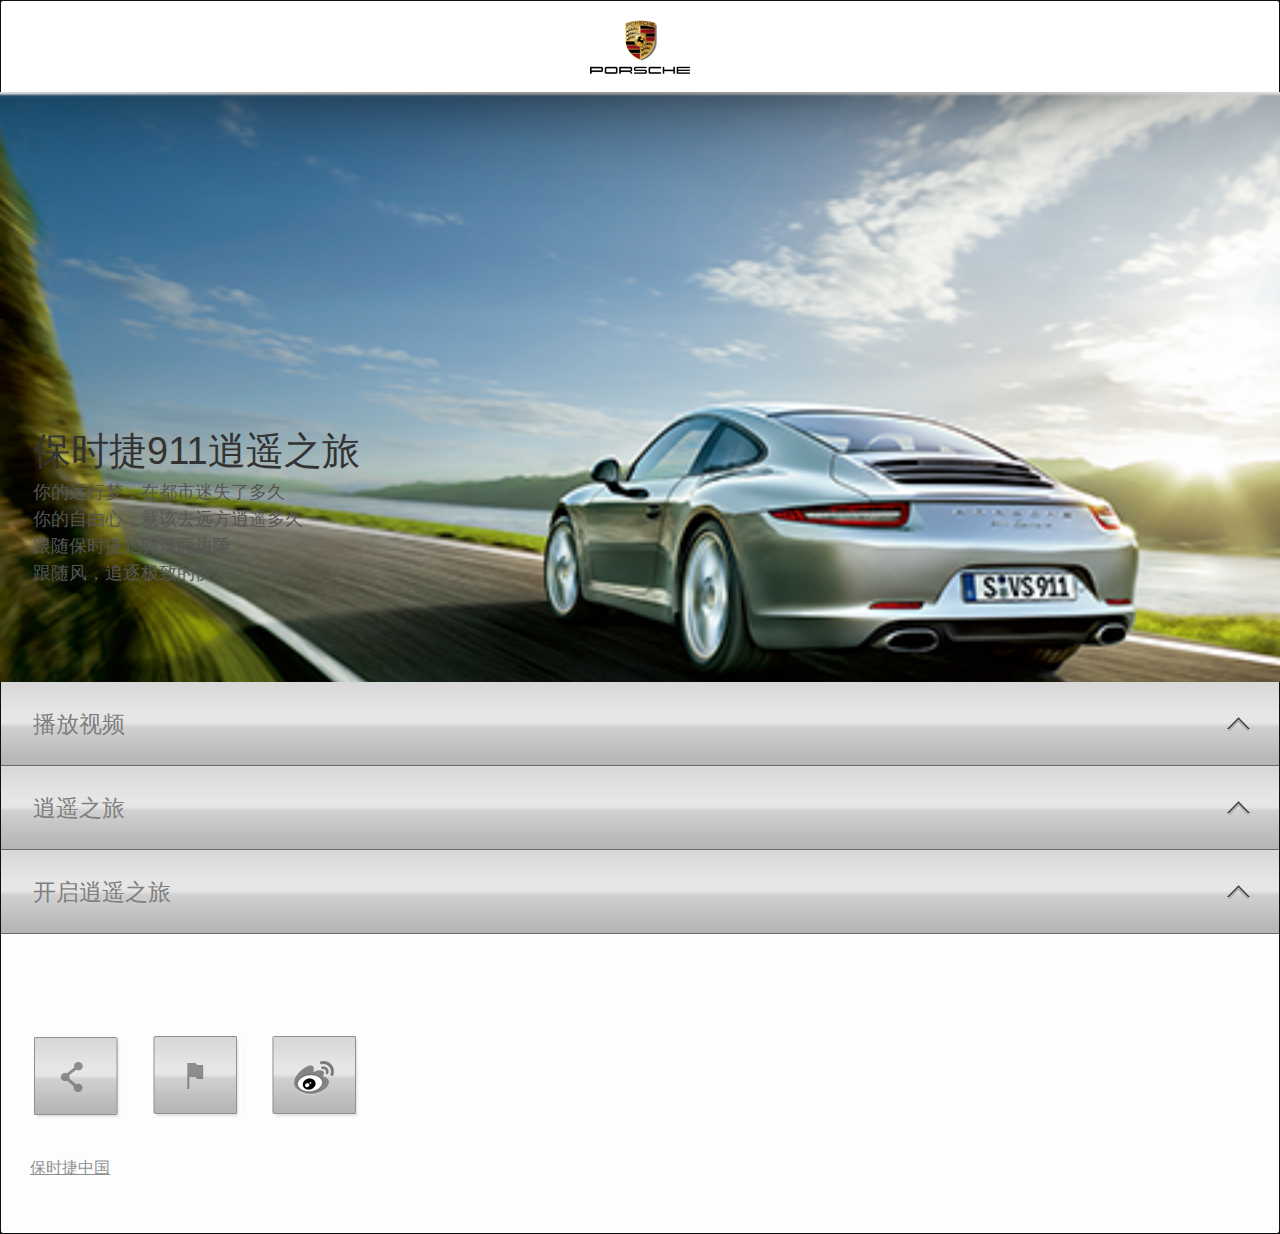
==== m/index.html @ 46906547 "add list files" ====
<!DOCTYPE html PUBLIC "-//W3C//DTD XHTML 1.0 Transitional//EN" "http://www.w3.org/TR/xhtml1/DTD/xhtml1-transitional.dtd">
<html xmlns="http://www.w3.org/1999/xhtml">
<head>
<meta http-equiv="Content-Type" content="text/html; charset=utf-8" />
<title>保时捷911逍遥之旅</title>
<meta name="viewport" content="width=500,minimum-scale=0.5,maximum-scale=2.0"/>
<script src="./js/jquery-1.8.3.min.js" type="text/javascript"></script>
<script src="./js/jquery.mobile-1.3.0.js" type="text/javascript"></script>
<script src="./js/jquery.form.js" type="text/javascript"></script>
<script src="./js/jquery.validate.js" type="text/javascript"></script>
<script src="./js/jquery-ui-1.10.2.custom.min.js" type="text/javascript"></script>
<script src="./js/hoverIntent.js" type="text/javascript"></script>
<script src="./js/jquery.fancybox.pack.js" type="text/javascript"></script>
<script src="./js/jquery.fancybox-thumbs.js" type="text/javascript"></script>
<script src="./js/js.js" type="text/javascript"></script>
<link href="./css/jquery.fancybox-thumbs.css" type="text/css" rel="stylesheet" charset="utf-8" />
<link href="./css/jquery.fancybox.css" type="text/css" rel="stylesheet" charset="utf-8" />
<link href="./css/style.css" type="text/css" rel="stylesheet" charset="utf-8" />

</head>
<body>
<div class="page-wrapper">
  <div class="top"></div>
  <div class="session1">
    <h1>保时捷911逍遥之旅</h1>
    <p style="font-size:18px">你的远行梦，在都市迷失了多久<br />你的自由心，就该去远方逍遥多久<br />跟随保时捷驰骋瑰丽边陲<br />跟随风，追逐极致的快乐</p>
  </div>
 <div id="accordion">
	<h3><span class="tab">播放视频</span></h3>
	<div class="session2">
        <div class="video1">
            <img src="images/video.jpg" width="100%" />
            <video id="video_1" controls preload="none" width="100%" height="100%"
              poster="images/video.jpg"
                data-setup="{}">
              <source src="http://video-js.zencoder.com/oceans-clip.mp4" type='video/mp4' />
              <source src="http://video-js.zencoder.com/oceans-clip.webm" type='video/webm' />
              <source src="http://video-js.zencoder.com/oceans-clip.ogv" type='video/ogg' />
            </video>
        </div>
      </div>
	<h3><span class="tab">逍遥之旅</span></h3>
	<div class="session3">
      <div id="accordion_slider">
        <div class="slider_left" style="display:none;"></div>
        <div class="slider_right"></div>
        <div class="slider_items">
          <div class="slider_item">
            <img src="./images/slider1.jpg"/>
            <div class="slider_desc">
              <h4>第五天 ( 10月15日)--香格里拉</h4>
              <p>早餐后,您将驾驶保时捷前往纳帕海自然保护区,感受人与自然和谐共生的静谧氛围。下午,驱车前往普达措国家公园,欣赏保存完好的原始地质地貌、湖泊湿地、森林草甸、 河谷溪流、珍稀动植物等。在这里,您既可以观看色彩斑斓的层层密林,又可欣赏清澈宁静的碧蓝湖泊。返回途中,您将与充满当地特色的藏式民居不期而遇。</p>
            </div>
          </div>
          <div class="slider_item">
            <img src="./images/slider2.jpg"/>
            <div class="slider_desc">
              <h4>第基本面日)--香格里拉</h4>
              <p>早餐后,您将驾驶保时捷前往纳帕海自然保护区,感受人与自然和谐共生的静谧氛围。下午,驱车前往普达措国家公园,欣赏保存完好的原始地质地貌、湖泊湿地、森林草甸、 河谷溪流、珍稀动植物等。在这里,您既可以观看色彩斑斓的层层密林,又可欣赏清澈宁静的碧蓝湖泊。返回途中,您将与充满当地特色的藏式民居不期而遇。</p>
            </div>
          </div>
          <div class="slider_item">
            <img src="./images/slider3.jpg"/>
            <div class="slider_desc">
              <h4>第五在在在格里拉</h4>
              <p>早餐后,您将驾驶保时捷前往纳帕海自然保护区,感受人与自然和谐共生的静谧氛围。下午,驱车前往普达措国家公园,欣赏保存完好的原始地质地貌、湖泊湿地、森林草甸、 河谷溪流、珍稀动植物等。在这里,您既可以观看色彩斑斓的层层密林,又可欣赏清澈宁静的碧蓝湖泊。返回途中,您将与充满当地特色的藏式民居不期而遇。</p>
            </div>
          </div>
        </div>
     </div>
    </div>
	<h3><span class="tab">开启逍遥之旅</span></h3>
	<div class="session4">
        <div id="session4_1">
            <h1>怎样开启逍遥之旅？</h1>
            <p>4 月 10 日至 5 月 31 日，参加本次活动，您即可参与保时捷旅行俱乐部。驾驶保时捷尽情享受自由驰骋的驾驶乐趣，直面大自然的极限挑战。旅途中，您不仅可以欣赏到奇峻的美景，更可以充分领略保时捷的卓越性能和传奇魅力。</p>
            <div class="baoming"><a href="###">报名参加</a></div>
    	</div>
      	<div id="session4_2" class="form2">
            <h2>填写报名资料</h2>
            <form class="" id="signupForm" method="post" action="../data/index.php/backup_form_submit">
                  <p class="form_field1 form_field">
                    <label for="user_name">姓名 </label>
                    <input id="name" name="user_name" type="text">
                  </p>
                  <p class="form_field2 form_field">
                    <label for="phone">电话</label>
                    <input id="phone" name="phone" type="text">
                  </p>
                  <p class="form_field3 form_field">
                    <label for="email">电子邮件</label>
                    <input id="email" name="email" type="email">
                  </p>
                  <p class="form_field4 form_field">
                    <label>感兴趣的车型 </label>
                    <select name="chexing" id="chexing">
                      <option value="">请选择</option>
                      <option value="911 gt3">911 gt3</option>
                      <option value="911 gt3">911 gt3</option>
                      <option value="911 gt3">911 gt3</option>
                      <option value="911 gt3">911 gt3</option>
                      <option value="911 gt3">911 gt3</option>
                      <option value="911 gt3">911 gt3</option>
                    </select>
                  </p>
                  <p class="form_field5 form_field">
                    <label>感兴趣的保时捷中心 </label>
                    <select name="baoshijiezhongxin" id="baoshijiezhongxin">
                      <option value="">请选择</option>
                      <option value="上海浦东保时捷中心">上海浦东保时捷中心</option>
                      <option value="上海浦东保时捷中心">上海浦东保时捷中心</option>
                      <option value="上海浦东保时捷中心">上海浦东保时捷中心</option>
                      <option value="上海浦东保时捷中心">上海浦东保时捷中心</option>
                      <option value="上海浦东保时捷中心">上海浦东保时捷中心</option>
                      <option value="上海浦东保时捷中心">上海浦东保时捷中心</option>
                    </select>
                  </p>
                  <div class="form_field6 form_field clearfix">
                    <div class="agree">
                      <a id="agree_doc" class="agree_doc" href="intro.html"></a>
                    </div>
                    <div class="forrm_submit form_field">
                      <input class="submit" type="submit" value="Submit">
                    </div>
                  </div>
                </form>
          </div>
    	<div id="session4_3">
            <h1>报名成功！</h1>
    	</div>
  </div>
</div>
  <div class="session5">
  <div class="share1">
  </div>
  <div class="share2">
  </div>
  <a class="share3"  target="_blank" href="http://e.weibo.com/porschechina"></a>
  <div class="copy_link">
    <a target="_blank" href="http://www.porsche.com/china/">保时捷中国</a>
  </div>
  </div>
</div>
<div class="share_li2">
    <div class="share_wrap">
      <div class="share_li">
        <a target="_blank" href="https://plus.google.com/+Porsche/posts">
          <div class="icon a10"></div>
          <span>google+</span>
        </a>
      </div>
      <div class="share_li">
        <a target="_blank" href="http://pinterest.com/porsche/">
          <div class="icon a11"></div>
          <span>pinterest</span>
        </a>
      </div>
    </div>
    <div class="share_cancel"><div class="btn"></div></div>
  </div>
  <div class="share_li1">
    <div class="share_wrap">
      <div class="share_li">
        <a target="_blank" href="javascript:sharethis('http://v.t.sina.com.cn/share/share.php?title=%2523#TITLE#%2523&amp;amp;url=#URL#','sina',1);">
          <div class="icon a1"></div>
        </a>
      </div>
      <div class="share_li">
        <a target="_blank" href="javascript:sharethis('http://v.t.qq.com/share/share.php?title=#TITLE#&amp;amp;url=#URL#','tecent',1);">
          <div class="icon a2"></div>
          <span>腾讯微博</span>
        </a>
      </div>
      <div class="share_li">
        <a target="_blank" href="javascript:sharethis('http://sns.qzone.qq.com/cgi-bin/qzshare/cgi_qzshare_onekey?url=#URL#&amp;amp;title=#TITLE#','qqspace',1);">
          <div class="icon a3"></div>
          <span>QQ空间</span>
        </a>
      </div>
      <div class="share_li">
        <a target="_blank" href="javascript:sharethis('http://www.kaixin001.com/repaste/share.php?rtitle=#TITLE#&amp;amp;rurl=#URL#&amp;amp;rcontent=#TITLE#','kaixin',1);">
          <div class="icon a4"></div>
          <span>开心网</span>
        </a>
      </div>
      <div class="share_li">
        <a target="_blank" href="javascript:sharethis('http://share.renren.com/share/buttonshare.do?link=#URL#&amp;amp;title=#TITLE#','renren',1);">
          <div class="icon a5"></div>
          <span>人人</span>
        </a>
      </div>
      </div>
      <div class="share_cancel"><div class="btn"></div></div>
  </div>
</body>
</html>
---- m/css/style.css ----
/* ---------- Overall Specifications ---------- */
html, body{height: 100%;background:#f9f9f9; font-size:13px; font-family:Arial, Helvetica, sans-serif;}
body {margin: 0; padding: 0; border: 0; outline: 0; color: #000;}
a:link,a:visited {text-decoration: none;}
a {color: #000;}
a:hover,a:focus {color: #000;}
a:active {color: #000;}
h1,h2,h3,h4,h5,h6 {margin:0; padding:0; font-weight: inherit;}
h1 {font-size: 1.357em;color: #000;}
h2 {font-size: 1.143em;}
p, dl, dt, dd, ul, li, div, h1, h2, h3, h4, h5, h6 {margin: 0; padding:0; list-style:none;}
del {text-decoration: line-through;}
tr.odd {background-color: #dddddd;}
.clearfix{overflow:hidden;_zoom:1;}
.clear{float:none; clear:both;font-size:0px;line-height:0px;height:0px; min-height:0px; padding:0px; margin:0px; overflow:hidden;}
.line{float:none; clear:both;font-size:0px;line-height:1px;height:1px; min-height:0px; padding:0px; margin:24px 0 0 0; overflow:hidden; background:#000;}

.page-wrapper{width:100%; margin:0 auto;background:#fdfdfd;font-family:arial, 'simhei',"黑体";}
.top{ width:100%; height:92px; background:url(../images/logo.png) #FFF center center no-repeat;}


.slider{ width:100%; height:83px; }
.slider h2{ line-height:83px; color:#7f7f7f; padding-left:0; font-size:26px;margin:0;padding:0;}

.slider_left,.slider_right {z-index:100;right:0;position: absolute;background: url(../images/slider-btn.png) no-repeat 14px 14px; width: 50px; height : 100px; }
.slider_left{background-position: -38px 14px;left:0;}

.slider_items{position: relative;margin-top:68px;}
.slider_item {float:left;}
.slider_item img{width:100% ; box-shadow:0 0px 6px 4px #636363;}
.slider_item .slider_desc{padding:35px 20px;font-size: 14px;color: white; font-family: microsoft yahei;}
.slider_desc h4{font-size:18px;}

.session1{ width:100%; height:590px; background:url(../images/car1.png) no-repeat; background-size:100%;position:relative;}
.session1 h1{ position:absolute; top:334px; left:33px; font-size:38px; color:#333;}
.session1 p{ font-size:16px; color:#555; position:absolute; top:387px; left:33px; line-height:150%;z-index:999;}

.session2{ }
.session2 .video{ width:420px; margin:63px auto 0 auto; border:13px solid #313131;}

.session3{ width:100%; position:relative;}

.session4{ width:100%; position:relative;}
#session4_1 h1{ height:60px;font-size:40px; overflow:hidden;text-align: center;
margin-top: 100px;}
#session4_1 p{ font-size:16px; color:#323232; width:auto;margin: 10px 10% 30px; line-height:150%;}
.baoming {background:url(../images/baoming.png) no-repeat; width:190px; height:67px;margin:0 auto;}
.baoming a{ width:183px; height:67px; display:block; text-indent:-1111px; overflow:hidden;}
#session4_2 {display:none;margin:20px auto 0 auto;}
#session4_3 {display:none;}
#session4_3 h1 { width:186px; height:59px; background:url(../images/text2_3.png) no-repeat; text-indent:-10000px; overflow:hidden; margin:60px auto;}

.session5{ width:100%; height:300px; position:relative;}
.share1 , .share2 , .share3{ background:url(../images/share_button.png) 0 -117px;; width:94px; height:88px; position:absolute; top:100px; left:31px; z-index:111;}
.share1_active{ background:url(../images/share_button.png) 0 -117px;;}
/*
.share_li1{ width:142px; height:365px; position:absolute; top:-365px; padding:0; display:none; }
.share_li1 h3{ height:40px; width:132px; line-height:40px; background:url(../images/share_bg.png); color:#333333; padding:0 0 0 10px; float:left; }
.share_li1 .share_li1_bottom{background:url(../images/share_bg.png); height:10px; line-height:10px; width:142px; float:left;}
.share_li1 a{ width:142px; height:35px; display:block; float:left; margin:0 0 0 0; text-indent:-1111px; overflow:hidden;}
.share_li1 a:hover{ }
.share_li1 a.a1{ background:url(../images/a1.png);}
.share_li1 a.a1:hover{ background:url(../images/a1.png) #fff;}
.share_li1 a.a2{ background:url(../images/a2.png);}
.share_li1 a.a2:hover{ background:url(../images/a2.png) #fff;}
.share_li1 a.a3{ background:url(../images/a3.png);}
.share_li1 a.a3:hover{ background:url(../images/a3.png) #fff;}
.share_li1 a.a4{ background:url(../images/a4.png);}
.share_li1 a.a4:hover{ background:url(../images/a4.png) #fff;}
.share_li1 a.a5{ background:url(../images/a5.png);}
.share_li1 a.a5:hover{ background:url(../images/a5.png) #fff;}
.share_li1 a.a6{ background:url(../images/a6.png);}
.share_li1 a.a6:hover{ background:url(../images/a6.png) #fff;}
.share_li1 a.a7{ background:url(../images/a7.png);}
.share_li1 a.a7:hover{ background:url(../images/a7.png) #fff;}
.share_li1 a.a8{ background:url(../images/a8.png);}
.share_li1 a.a8:hover{ background:url(../images/a8.png) #fff;}
.share_li1 a.a9{ background:url(../images/a9.png);}
.share_li1 a.a9:hover{ background:url(../images/a9.png) #fff;}
*/

.share_li1 , .share_li2 {box-shadow: 0 -2px 4px #999; display:none;border-top:1px solid #626262;z-index:10000;padding-bottom:110px;position:absolute; bottom : 0; width:100%; background: rgba(0 , 0 , 0 , 0.4);}
.share_wrap{overflow:hidden;padding:50px 15px 0 15px; background: rgba(0 , 0 , 0 , 0.6);}
.share_wrap span{color:white;font-size:18px;line-height: 28px;}
.share_li {float:left; margin: 30px;text-align: center;color:white; margin}
.share_li .icon{background: url(../images/share.png) no-repeat; width: 88px; height:88px;}
.share_li .a1{background-position: 0 0 ;}
.share_li .a2{background-position: -150px 0 ;}
.share_li .a3{background-position: -300px 0 ;}
.share_li .a4{background-position: 0 -180px ;}
.share_li .a5{background-position: -150px -180px ;}
.share_li .a10{background-position: -300px -180px ;}
.share_li .a11{background-position: -450px -180px ;}

.share_cancel{background: black; padding: 15px 0 30px;}
.share_cancel .btn{width: 275px; height: 48px;margin: 0 auto; background: url(../images/share_cancel.png) no-repeat;}

.share2{ background-position:-143px -117px; left:150px;}
.share3{ background-position:-286px -117px; left:270px;}
.share2_active{ background:url(../images/share_button.png) -143px -117px;}
/*
.share_li2{ width:142px; height:126px; position:absolute; top:-126px; padding:0; display:none;}
.share_li2 h3{ height:40px; width:132px; line-height:40px; background:url(../images/share_bg.png); color:#333333; padding:0 0 0 10px; float:left; }
.share_li2 .share_li2_bottom{background:url(../images/share_bg.png); height:10px; line-height:10px; width:142px; float:left;}
.share_li2 a{ width:142px; height:38px; display:block; float:left; margin:0 0 0 0; text-indent:-1111px; overflow:hidden;}
.share_li2 a.a10{ background:url(../images/a10.png);}
.share_li2 a.a10:hover{ background:url(../images/a10.png) #fff;}
.share_li2 a.a11{ background:url(../images/a11.png);}
.share_li2 a.a11:hover{ background:url(../images/a11.png) #fff;}
*/
.copy_link{ position:absolute; top:224px; left:30px;}
.copy_link a{ font-size:16px; color:#8f8f8f; text-decoration:underline; font-weight:normal;margin:0 10px 0 0;}

.form2{ width:80%; font-family:Arial,'simhei'; z-index:11;}
.form2 label.error{ display:none;color:#666;font-size:16px;}
.form2 h2{ font-size:40px; color:#6d6d6d;  line-height:30px; text-align:center; padding:10px 0 28px 0;}
.form2 label{ padding-left:5px;font-size:20px; color:#a5a5a5; display:block;margin:0 0 4px 0;padding-top:10px;}
.form2 input{ border:none;font-size:18px; padding:10px 0px; margin:0; background:white; border:1px solid #c8c8c8; width:100%;}
.form2 select{ border:none;font-size:18px; padding:4px; margin:0; background:#d3d3d3; width:300px;}
.form_field6{width:435px;margin:65px auto 0;}
.agree{ margin-right:2%;background:url(../images/doc.png) no-repeat;float:left; height:18px;width: 190px;height:67px; line-height:67px;font-size:18px;}
.agree input{ float:left; width:15px; height:15px;margin:0 4px 0 0;}
.agree a{ color:#818181; text-decoration:underline;}
.forrm_submit{ float:left; width:190px; height:67px; background:url(../images/baoming_botton3.png);}
.forrm_submit input{border:none;width:185px; height:61px;text-indent:-10000px; overflow:hidden; background:none;}
.agree_doc{text-indent: -10000px;display: block;width:100%;height:100%;}

#accordion h3{ padding:none;background:url(../images/slider.png) repeat-x;height:84px;overflow:hidden;line-height:84px;color:#7f7f7f;padding:0 0 0 33px;font-size:23px;}
#accordion h3:hover{color:#333;}
#accordion h3 .tab {display:block;background:url(../images/down_dot2.png) no-repeat right;}
.ui-accordion-header-active .tab {background:url(../images/down_dot.png) no-repeat right;}
.ui-loader {display:none;}

#video_1 {display:none;}

#accordion_slider { position:relative;width:100%;background:#a4a4a4;overflow:hidden;}
#slider1 { position:absolute;left:0;top:0;z-index:3;width:33%;overflow:hidden;}
#slider2 { position:absolute;left:0;top:0;z-index:1;left:33%;width:33%;overflow:hidden;}
#slider3 { position:absolute;top:0;z-index:3;right:0;width:33%;overflow:hidden;}
.slider_wrap {-moz-box-shadow: 0 0 5px #000;
-webkit-box-shadow: 0 0 5px #000;
box-shadow: 0 0 5px #000;background:#000;}
.slider_wrap img { position:absolute;}
.open_slider {display:block;}
#slider1_t {background:url(../images/slider_t1.png) no-repeat;width:50px;height:131px; position:absolute;left:50%;top:50%;margin-left:-15px;margin-top:-40px;z-index:10;}
#slider2_t {background:url(../images/slider_t2.png) no-repeat;width:50px;height:131px; position:absolute;left:50%;top:50%;margin-left:-15px;margin-top:-40px;z-index:10;}
#slider3_t {background:url(../images/slider_t3.png) no-repeat;width:50px;height:131px; position:absolute;left:50%;top:50%;margin-left:-15px;margin-top:-40px;z-index:10;}

.fancybox-close {width:47px;height:47px;background:url(../images/close.png) no-repeat;top:-47px;right:0;}
.fancybox-prev {background:url(../images/nav_left.png) no-repeat left center;opacity:0.5;}
.fancybox-prev:hover {opacity:1;}
.fancybox-next {background:url(../images/nav_right.png) no-repeat right center;opacity:0.5;}
.fancybox-next:hover {opacity:1;}

#intro {padding:25px;color:#ccc;line-height:150%;font-size:12px;}
#intro h3 {font-size:14px;}
#intro_title {font-size:20px;border-bottom:1px solid #444;padding:0 0 10px 0;margin:0 0 10px 0;}

.ui-page{position: relative;}
.ui-select{background: url(../images/selectbg.png) 0 0 no-repeat;height:58px;}
.ui-select .ui-btn{margin-left:1px;height:100%;background: url(../images/selectbg.png) right 0 no-repeat;position:relative;}
.ui-select .ui-btn .ui-btn-text{font-size: 24px;line-height: 58px;margin-left: 10px;color:#5b5b5b;}
.ui-select select{opacity:0;width: 100%;height: 100%;position:absolute;top:0;left:0;}
.ui-state-active{box-shadow: 0 4px 10px 2px #555;
position: relative;
z-index: 1;}

.forrm_submit .ui-btn-text{display: none;}

.video1{margin:60px 15px;position: relative;}
.video_wrap{position:absolute;top:16px;left:19px;right:20px;bottom:29px;background: black;}
.video1 .video{position:absolute;}
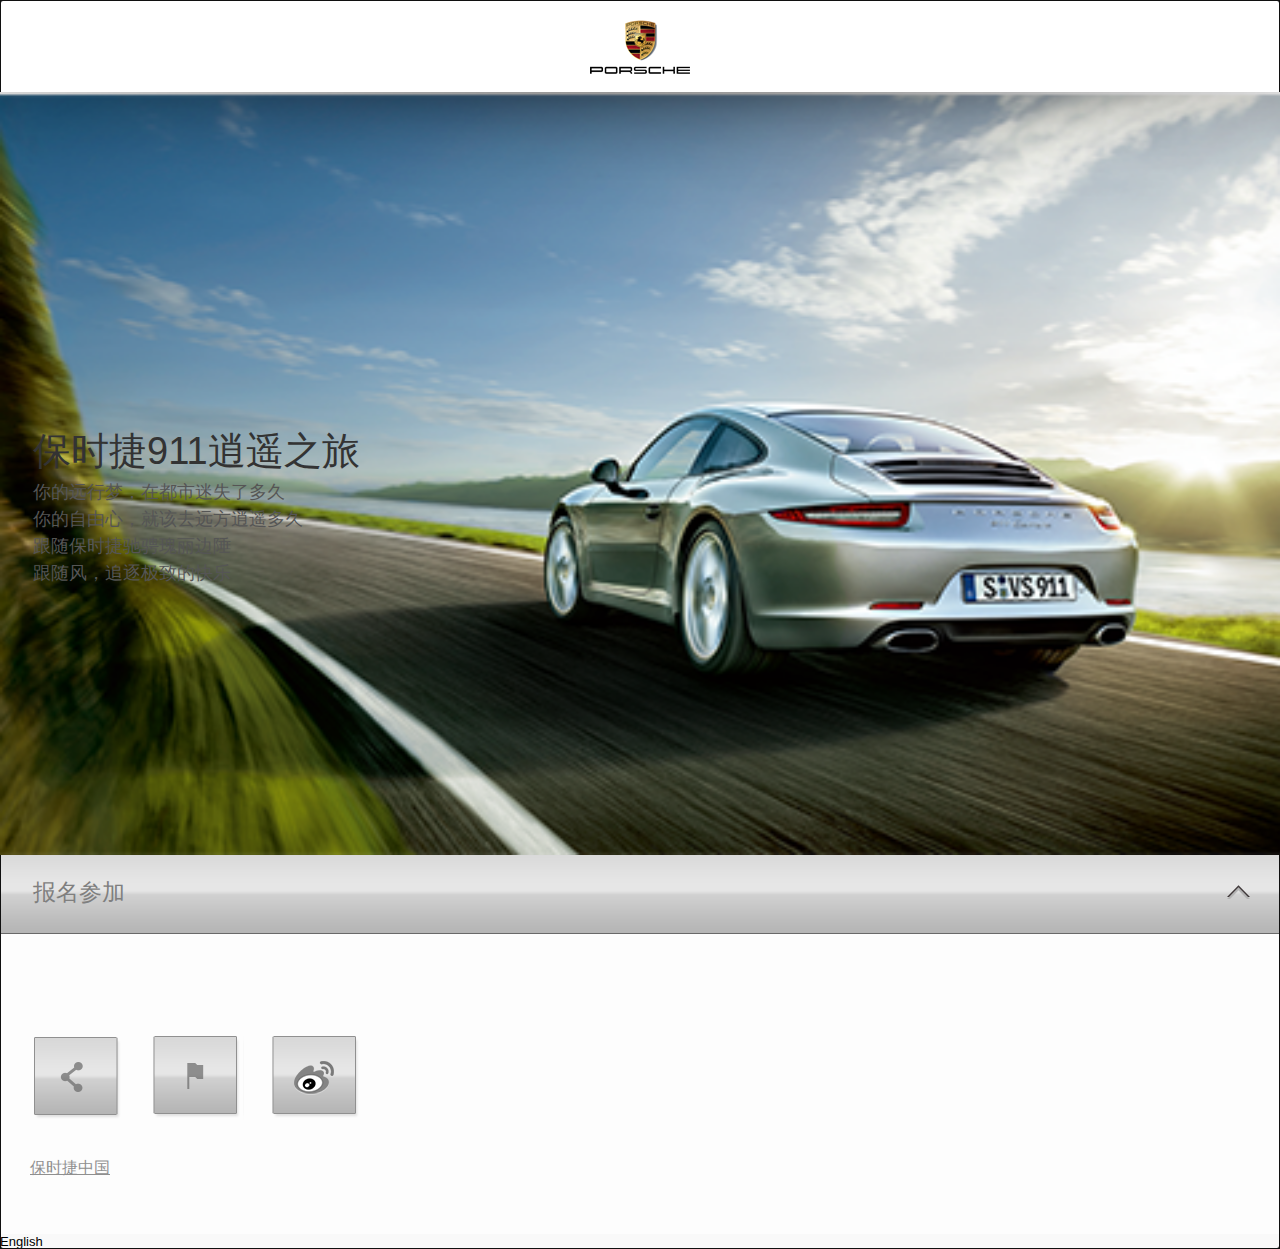
==== commit 51bbe89a: "add ipad support" ====
--- a/m/index.html
+++ b/m/index.html
@@ -16,181 +16,321 @@
 <link href="./css/jquery.fancybox-thumbs.css" type="text/css" rel="stylesheet" charset="utf-8" />
 <link href="./css/jquery.fancybox.css" type="text/css" rel="stylesheet" charset="utf-8" />
 <link href="./css/style.css" type="text/css" rel="stylesheet" charset="utf-8" />
+<script type="text/javascript">
 
+  var _gaq = _gaq || [];
+  _gaq.push(['_setAccount', 'UA-40136895-1']);
+  _gaq.push(['_setDomainName', 'porsche-event.cn']);
+  _gaq.push(['_trackPageview']);
+
+  (function() {
+    var ga = document.createElement('script'); ga.type = 'text/javascript'; ga.async = true;
+    ga.src = ('https:' == document.location.protocol ? 'https://ssl' : 'http://www') + '.google-analytics.com/ga.js';
+    var s = document.getElementsByTagName('script')[0]; s.parentNode.insertBefore(ga, s);
+  })();
+
+</script>
 </head>
 <body>
 <div class="page-wrapper">
   <div class="top"></div>
-  <div class="session1">
-    <h1>保时捷911逍遥之旅</h1>
-    <p style="font-size:18px">你的远行梦，在都市迷失了多久<br />你的自由心，就该去远方逍遥多久<br />跟随保时捷驰骋瑰丽边陲<br />跟随风，追逐极致的快乐</p>
-  </div>
- <div id="accordion">
-	<h3><span class="tab">播放视频</span></h3>
-	<div class="session2">
-        <div class="video1">
-            <img src="images/video.jpg" width="100%" />
-            <video id="video_1" controls preload="none" width="100%" height="100%"
+  <div class="session1"> <img src="./images/car1.png" width="100%" />
+    <div class="session1_text ellipsis">
+      <h1>保时捷911逍遥之旅</h1>
+      <p style="font-size:18px">你的远行梦，在都市迷失了多久<br />
+        你的自由心，就该去远方逍遥多久<br />
+        跟随保时捷驰骋瑰丽边陲<br />
+        跟随风，追逐极致的快乐</p>
+    </div>
+  </div>
+  <div id="accordion">
+    <h3><span class="tab">播放视频</span></h3>
+    <div class="session2">
+      <div class="video1">
+        <img src="images/video.jpg" width="100%" />
+        <video id="video_1" controls preload="none" width="100%" height="100%"
               poster="images/video.jpg"
                 data-setup="{}">
-              <source src="http://video-js.zencoder.com/oceans-clip.mp4" type='video/mp4' />
-              <source src="http://video-js.zencoder.com/oceans-clip.webm" type='video/webm' />
-              <source src="http://video-js.zencoder.com/oceans-clip.ogv" type='video/ogg' />
-            </video>
-        </div>
-      </div>
-	<h3><span class="tab">逍遥之旅</span></h3>
-	<div class="session3">
+          <source src="http://video-js.zencoder.com/oceans-clip.mp4" type='video/mp4' />
+          <source src="http://video-js.zencoder.com/oceans-clip.webm" type='video/webm' />
+          <source src="http://video-js.zencoder.com/oceans-clip.ogv" type='video/ogg' />
+        </video>
+      </div>
+    </div>
+    <h3><span class="tab">逍遥之旅</span></h3>
+    <div class="session3">
       <div id="accordion_slider">
         <div class="slider_left" style="display:none;"></div>
         <div class="slider_right"></div>
         <div class="slider_items">
-          <div class="slider_item">
-            <img src="./images/slider1.jpg"/>
-            <div class="slider_desc">
-              <h4>第五天 ( 10月15日)--香格里拉</h4>
-              <p>早餐后,您将驾驶保时捷前往纳帕海自然保护区,感受人与自然和谐共生的静谧氛围。下午,驱车前往普达措国家公园,欣赏保存完好的原始地质地貌、湖泊湿地、森林草甸、 河谷溪流、珍稀动植物等。在这里,您既可以观看色彩斑斓的层层密林,又可欣赏清澈宁静的碧蓝湖泊。返回途中,您将与充满当地特色的藏式民居不期而遇。</p>
-            </div>
-          </div>
-          <div class="slider_item">
-            <img src="./images/slider2.jpg"/>
-            <div class="slider_desc">
-              <h4>第基本面日)--香格里拉</h4>
-              <p>早餐后,您将驾驶保时捷前往纳帕海自然保护区,感受人与自然和谐共生的静谧氛围。下午,驱车前往普达措国家公园,欣赏保存完好的原始地质地貌、湖泊湿地、森林草甸、 河谷溪流、珍稀动植物等。在这里,您既可以观看色彩斑斓的层层密林,又可欣赏清澈宁静的碧蓝湖泊。返回途中,您将与充满当地特色的藏式民居不期而遇。</p>
-            </div>
-          </div>
-          <div class="slider_item">
-            <img src="./images/slider3.jpg"/>
-            <div class="slider_desc">
-              <h4>第五在在在格里拉</h4>
-              <p>早餐后,您将驾驶保时捷前往纳帕海自然保护区,感受人与自然和谐共生的静谧氛围。下午,驱车前往普达措国家公园,欣赏保存完好的原始地质地貌、湖泊湿地、森林草甸、 河谷溪流、珍稀动植物等。在这里,您既可以观看色彩斑斓的层层密林,又可欣赏清澈宁静的碧蓝湖泊。返回途中,您将与充满当地特色的藏式民居不期而遇。</p>
+          <div class="slider_item"><img src="./photo/innermongolia/Day1.jpg"/>
+            <div class="slider_desc">
+              <h4>第一天 ( 9 月 1 日 )</h4>
+              <p>抵达满洲里</p>
+              <p>您可从各地出发，前往满洲里市，我们的工作人员将在机场恭迎您。抵达豪华五星级酒店后，余下的时间由您自己安排。</p>
+            </div>
+          </div>
+          <div class="slider_item"><img src="./photo/innermongolia/Day2.jpg"/>
+            <div class="slider_desc">
+              <h4>第二天 ( 9 月 2 日 )</h4>
+              <p>满洲里-额尔古纳</p>
+              <p>驾驶保时捷从满洲里出发，前往额尔古纳市，并下榻当地最好的酒店。午餐过后，参观亚洲最大湿地公园，感受多彩的树木层次，置身于美丽的自然画卷中。傍晚，我们将驱车返回酒店，享用充满异域风情的正宗俄式晚宴。</p>
+            </div>
+          </div>
+          <div class="slider_item"><img src="./photo/innermongolia/Day3.jpg"/>
+            <div class="slider_desc">
+              <h4>第三天 ( 9 月 3 日 )</h4>
+              <p>额尔古纳-室韦-莫尔道嘎</p>
+              <p>驾车领略此行中的一大亮点：莫尔道嘎国家森林公园的白桦林，畅享山路驾驶乐趣。我们首先莅临位于中俄边境的中国十大最美小镇之一室韦镇。享用过内蒙古特色午餐后，我们将前往坐落于莫尔道嘎国家森林公园的酒店。办理入住后您可自行选择在酒店休息，也可参与漂流或电瓶车环岛游活动。</p>
+            </div>
+          </div>
+          <div class="slider_item"><img src="./photo/innermongolia/Day4.jpg"/>
+            <div class="slider_desc">
+              <h4>第四天 ( 9 月 4 日 )</h4>
+              <p>莫尔道嘎-海拉尔</p>
+              <p>您将驱车前往美丽的草原城市——海拉尔。享受山路疾驰的快感，沿途欣赏根河市的秀丽风景。下午抵达呼伦贝尔市海拉尔区后，您将领略到草原之都的自然风光与历史文化。您将下榻于海拉尔的豪华酒店，稍事休息后便可享用我们为您精心安排的晚餐。</p>
+            </div>
+          </div>
+          <div class="slider_item"><img src="./photo/innermongolia/Day5.jpg"/>
+            <div class="slider_desc">
+              <h4>第五天 ( 9 月 5 日 )</h4>
+              <p>海拉尔-满洲里-返程</p>
+              <p>早餐后驾车前往满洲里酒店，在海满一级高速公路上惬意畅行。途中经过草原腹地，体验蒙古族特色活动。在酒店享用欢送午宴后，您可在房中小憩，享受 悠闲的午后时光。傍晚，您将踏上归途，我们将送您至机场，为您的美好旅程画上完美句号。</p>
+            </div>
+          </div>
+          <div class="slider_item"><img src="./photo/shangrila/Day1.jpg"/>
+            <div class="slider_desc">
+              <h4>第一天 ( 10 月 11 日 )</h4>
+              <p>抵达腾冲</p>
+              <p>您可从各地出发，经昆明转机抵达云南省西部的腾冲。我们将在机场迎恭候您的到来，并伴您前往酒店。</p>
+            </div>
+          </div>
+          <div class="slider_item"><img src="./photo/shangrila/Day2.jpg"/>
+            <div class="slider_desc">
+              <h4>第二天 ( 10 月 12 日 )</h4>
+              <p>腾冲-大理</p>
+              <p>从腾冲出发，驾驶保时捷穿越集无数雄、奇、险、秀景观的高黎贡山。您将沿着连绵秀丽的山路，前往五朵金花的故乡——“文献名邦”大理。抵达后您将下榻于古城大理，或听风、或观雪、或闻花赏月，尽享世外桃源之静美。</p>
+            </div>
+          </div>
+          <div class="slider_item"><img src="./photo/shangrila/Day3.jpg"/>
+            <div class="slider_desc">
+              <h4>第三天 ( 10 月 13 日 )</h4>
+              <p>大理-丽江</p>
+              <p>早餐后，驾车向丽江进发，一路纵赏云南美景，并于中午时分抵达豪华五星级酒店，享用精美午餐。我们会将您的入住手续办理妥帖。下午，驾车前往国家AAAA 级风景名胜区——玉龙雪山。傍晚时分您可选择前往束河古镇，感受夜丽江，或在酒店小憩。</p>
+            </div>
+          </div>
+          <div class="slider_item"><img src="./photo/shangrila/Day4.jpg"/>
+            <div class="slider_desc">
+              <h4>第四天 ( 10 月 14 日 )</h4>
+              <p>丽江-香格里拉</p>
+              <p>今天，您将与保时捷一起从丽江出发，穿越以“险”而闻名天下的虎跳峡，前往“世外桃源”香格里拉。抵达后您将下榻酒店，并体验别具一格的藏式晚餐。</p>
+            </div>
+          </div>
+          <div class="slider_item"><img src="./photo/shangrila/Day5.jpg"/>
+            <div class="slider_desc">
+              <h4>第五天 ( 10 月 15 日 )</h4>
+              <p>香格里拉</p>
+              <p>早餐后，您将驾驶保时捷前往纳帕海自然保护区，感受人与自然和谐共生的静谧氛围。下午，驱车前往普达措国家公园，欣赏保存完好的原始地质地貌、湖泊湿地、森林草甸、河谷溪流、珍稀动植物等。在这里，您既可以观看色彩斑斓的层层密林，又可欣赏清澈宁静的碧蓝湖泊。返回途中，您将与充满当地特色的藏式民居不期而遇。</p>
+            </div>
+          </div>
+          <div class="slider_item"><img src="./photo/shangrila/Day6.jpg"/>
+            <div class="slider_desc">
+              <h4>第六天 ( 10 月 16 日 )</h4>
+              <p>香格里拉-返程</p>
+              <p>早餐后，我们将踏上归途。根据您的航班时间，我们将安排送机服务。</p>
+            </div>
+          </div>
+          <div class="slider_item"><img src="./photo/xinjiang/Day1.jpg"/>
+            <div class="slider_desc">
+              <h4>第一天 ( 6 月 5 日 )</h4>
+              <p>抵达乌鲁木齐</p>
+              <p>您可从各地出发到达乌鲁木齐，我们的工作人员将在机场恭迎您并将您送往酒店入住。欢迎晚宴后，您可自行安排余下的时间。</p>
+            </div>
+          </div>
+          <div class="slider_item"><img src="./photo/xinjiang/Day2.jpg"/>
+            <div class="slider_desc">
+              <h4>第二天 ( 6 月 6 日 )</h4>
+              <p>乌鲁木齐-吐鲁番-乌鲁木齐</p>
+              <p>由乌鲁木齐驾驶保时捷前往吐鲁番。沿途远眺天山风光、百里风区及我国最大的风能基地-新疆达坂城风力发电厂。中午，您将在“瓜果之乡”吐鲁番市内享用午餐。稍事休息后，我们将返回乌鲁木齐并在晚餐后欣赏当地特色歌舞表演。</p>
+            </div>
+          </div>
+          <div class="slider_item"><img src="./photo/xinjiang/Day3.jpg"/>
+            <div class="slider_desc">
+              <h4>第三天 ( 6 月 7 日 )</h4>
+              <p>乌鲁木齐-天山天池-克拉玛依</p>
+              <p>游览天山天池，领略天山的雄伟壮阔。天山天池位于天山东段最高峰博格达峰山腰，平面海拔1928米，湖畔森林茂密，绿草如茵。下午，我们将驾驶保时捷前往克拉玛依。抵达入住酒店后享用丰盛晚餐。</p>
+            </div>
+          </div>
+          <div class="slider_item"><img src="./photo/xinjiang/Day4.jpg"/>
+            <div class="slider_desc">
+              <h4>第四天 ( 6 月 8 日 )</h4>
+              <p>克拉玛依-魔鬼城-喀纳斯</p>
+              <p>长距离的驾驶体验。我们将由克拉玛依出发，开往“人间净土”喀纳斯。途中短暂停留，欣赏以鬼斧神工的自然地理构造而享誉世界的魔鬼城。离开魔鬼城后，中午到达布尔津享用午餐。充分休息后，继续驾驶前往喀纳斯。晚餐前抵达喀纳斯并在酒店用餐。</p>
+            </div>
+          </div>
+          <div class="slider_item"><img src="./photo/xinjiang/Day5.jpg"/>
+            <div class="slider_desc">
+              <h4>第五天（ 6 月 9 日）</h4>
+              <p>喀纳斯-布尔津-阿勒泰</p>
+              <p>清晨，驱车前往喀纳斯湖国家地质公园参观游览。喀纳斯湖坐落于阿尔泰深山的密林之中，湖水随季节和天气的变化而变幻多彩，被誉为“变色湖”。中午时分返回喀纳斯用餐。下午，完成活动中的最后一段驾驶体验：由喀纳斯经布尔津前往阿勒泰。抵达后办理入住并在酒店享用欢送晚宴。</p>
+            </div>
+          </div>
+          <div class="slider_item"><img src="./photo/xinjiang/Day6.jpg"/>
+            <div class="slider_desc">
+              <h4>第六天（ 6 月 10 日）</h4>
+              <p>阿勒泰-返程</p>
+              <p>早餐后，我们将暂别美丽的新疆，踏上归途。根据您的航班时间，我们将安排送机服务。</p>
             </div>
           </div>
         </div>
-     </div>
+      </div>
     </div>
-	<h3><span class="tab">开启逍遥之旅</span></h3>
-	<div class="session4">
-        <div id="session4_1">
-            <h1>怎样开启逍遥之旅？</h1>
-            <p>4 月 10 日至 5 月 31 日，参加本次活动，您即可参与保时捷旅行俱乐部。驾驶保时捷尽情享受自由驰骋的驾驶乐趣，直面大自然的极限挑战。旅途中，您不仅可以欣赏到奇峻的美景，更可以充分领略保时捷的卓越性能和传奇魅力。</p>
-            <div class="baoming"><a href="###">报名参加</a></div>
-    	</div>
-      	<div id="session4_2" class="form2">
-            <h2>填写报名资料</h2>
-            <form class="" id="signupForm" method="post" action="../data/index.php/backup_form_submit">
-                  <p class="form_field1 form_field">
-                    <label for="user_name">姓名 </label>
-                    <input id="name" name="user_name" type="text">
-                  </p>
-                  <p class="form_field2 form_field">
-                    <label for="phone">电话</label>
-                    <input id="phone" name="phone" type="text">
-                  </p>
-                  <p class="form_field3 form_field">
-                    <label for="email">电子邮件</label>
-                    <input id="email" name="email" type="email">
-                  </p>
-                  <p class="form_field4 form_field">
-                    <label>感兴趣的车型 </label>
-                    <select name="chexing" id="chexing">
-                      <option value="">请选择</option>
-                      <option value="911 gt3">911 gt3</option>
-                      <option value="911 gt3">911 gt3</option>
-                      <option value="911 gt3">911 gt3</option>
-                      <option value="911 gt3">911 gt3</option>
-                      <option value="911 gt3">911 gt3</option>
-                      <option value="911 gt3">911 gt3</option>
-                    </select>
-                  </p>
-                  <p class="form_field5 form_field">
-                    <label>感兴趣的保时捷中心 </label>
-                    <select name="baoshijiezhongxin" id="baoshijiezhongxin">
-                      <option value="">请选择</option>
-                      <option value="上海浦东保时捷中心">上海浦东保时捷中心</option>
-                      <option value="上海浦东保时捷中心">上海浦东保时捷中心</option>
-                      <option value="上海浦东保时捷中心">上海浦东保时捷中心</option>
-                      <option value="上海浦东保时捷中心">上海浦东保时捷中心</option>
-                      <option value="上海浦东保时捷中心">上海浦东保时捷中心</option>
-                      <option value="上海浦东保时捷中心">上海浦东保时捷中心</option>
-                    </select>
-                  </p>
-                  <div class="form_field6 form_field clearfix">
-                    <div class="agree">
-                      <a id="agree_doc" class="agree_doc" href="intro.html"></a>
-                    </div>
-                    <div class="forrm_submit form_field">
-                      <input class="submit" type="submit" value="Submit">
-                    </div>
-                  </div>
-                </form>
-          </div>
-    	<div id="session4_3">
-            <h1>报名成功！</h1>
-    	</div>
-  </div>
-</div>
+    <h3><span class="tab">报名参加</span></h3>
+    <div class="session4">
+      <div id="session4_1">
+        <h1>怎样开启逍遥之旅？</h1>
+        <p>即日起至5月31日，参加本次活动，您即可参与保时捷旅行俱乐部。驾驶保时捷尽情享受自由驰骋的驾驶乐趣，直面大自然的极限挑战。旅途中，您不仅可以欣赏到奇峻的美景，更可以充分领略保时捷的卓越性能和传奇魅力。</p>
+        <div class="baoming bigbtn"><a href="###">报名参加</a></div>
+      </div>
+      <div id="session4_2" class="form2">
+        <h2>填写报名资料</h2>
+        <form class="" id="signupForm" method="post" action="../data/index.php/backup_form_submit">
+          <p class="form_field1 form_field">
+            <label for="user_name">姓名 </label>
+            <input id="name" name="user_name" type="text">
+          </p>
+          <p class="form_field2 form_field">
+            <label for="phone">电话</label>
+            <input id="phone" name="phone" type="text">
+          </p>
+          <p class="form_field3 form_field">
+            <label for="email">电子邮件</label>
+            <input id="email" name="email" type="email">
+          </p>
+          <p class="form_field4 form_field">
+            <label>感兴趣的车型 </label>
+            <select name="chexing" id="chexing">
+              <option value="">请选择</option>
+              <option value="Boxster">Boxster</option>
+              <option value="Cayman">Cayman</option>
+              <option value="Cayenne">Cayenne</option>
+              <option value="911">911</option>
+              <option value="Panamera">Panamera</option>
+            </select>
+          </p>
+          <p class="form_field5 form_field">
+            <label>感兴趣的保时捷中心 </label>
+            <select name="baoshijiezhongxin" id="baoshijiezhongxin">
+              <option value="">请选择</option>
+              <option value="澳门保时捷中心">澳门保时捷中心</option>
+              <option value="北京长安保时捷中心">北京长安保时捷中心</option>
+              <option value="北京海淀保时捷中心">北京海淀保时捷中心</option>
+              <option value="北京金港保时捷中心">北京金港保时捷中心</option>
+              <option value="北京亦庄保时捷中心">北京亦庄保时捷中心</option>
+              <option value="长沙保时捷中心">长沙保时捷中心</option>
+              <option value="长春保时捷中心">长春保时捷中心</option>
+              <option value="成都机场保时捷中心">成都机场保时捷中心</option>
+              <option value="成都金牛保时捷中心">成都金牛保时捷中心</option>
+              <option value="重庆人和保时捷中心">重庆人和保时捷中心</option>
+              <option value="大连保时捷中心">大连保时捷中心</option>
+              <option value="东莞保时捷中心">东莞保时捷中心</option>
+              <option value="鄂尔多斯保时捷中心">鄂尔多斯保时捷中心</option>
+              <option value="佛山南海保时捷中心">佛山南海保时捷中心</option>
+              <option value="福州保时捷中心">福州保时捷中心</option>
+              <option value="广州保时捷中心">广州保时捷中心</option>
+              <option value="哈尔滨保时捷中心">哈尔滨保时捷中心</option>
+              <option value="海口保时捷中心">海口保时捷中心</option>
+              <option value="杭州滨江保时捷中心">杭州滨江保时捷中心</option>
+              <option value="杭州西湖保时捷中心">杭州西湖保时捷中心</option>
+              <option value="合肥保时捷中心">合肥保时捷中心</option>
+              <option value="呼和浩特保时捷中心">呼和浩特保时捷中心</option>
+              <option value="济南保时捷中心">济南保时捷中心</option>
+              <option value="金华保时捷中心">金华保时捷中心</option>
+              <option value="昆明保时捷中心">昆明保时捷中心</option>
+              <option value="兰州保时捷中心">兰州保时捷中心</option>
+              <option value="南京河西保时捷中心">南京河西保时捷中心</option>
+              <option value="南京宁南保时捷中心">南京宁南保时捷中心</option>
+              <option value="南宁保时捷中心">南宁保时捷中心</option>
+              <option value="南通保时捷中心">南通保时捷中心</option>
+              <option value="宁波保时捷中心">宁波保时捷中心</option>
+              <option value="青岛保时捷中心">青岛保时捷中心</option>
+              <option value="泉州保时捷中心">泉州保时捷中心</option>
+              <option value="上海浦西保时捷中心">上海浦西保时捷中心</option>
+              <option value="上海浦东保时捷中心">上海浦东保时捷中心</option>
+              <option value="深圳保时捷中心">深圳保时捷中心</option>
+              <option value="沈阳保时捷中心">沈阳保时捷中心</option>
+              <option value="苏州保时捷中心">苏州保时捷中心</option>
+              <option value="太原保时捷中心">太原保时捷中心</option>
+              <option value="台州保时捷中心">台州保时捷中心</option>
+              <option value="唐山保时捷中心">唐山保时捷中心</option>
+              <option value="天津保时捷中心">天津保时捷中心</option>
+              <option value="温州鹿城保时捷中心">温州鹿城保时捷中心</option>
+              <option value="温州瓯海保时捷中心">温州瓯海保时捷中心</option>
+              <option value="无锡保时捷中心">无锡保时捷中心</option>
+              <option value="武汉盘龙保时捷中心">武汉盘龙保时捷中心</option>
+              <option value="武汉光谷保时捷中心">武汉光谷保时捷中心</option>
+              <option value="西安保时捷中心">西安保时捷中心</option>
+              <option value="厦门鹭江保时捷中心">厦门鹭江保时捷中心</option>
+              <option value="厦门翔安保时捷中心">厦门翔安保时捷中心</option>
+              <option value="香港保时捷中心">香港保时捷中心</option>
+              <option value="郑州保时捷中心">郑州保时捷中心</option>
+            </select>
+          </p>
+          <div class="form_field6 form_field clearfix">
+            <div class="agree bigbtn"> <a id="agree_doc" class="agree_doc" href="intro.html">查看保密政策</a> </div>
+            <div class="forrm_submit form_field bigbtn">
+              <input class="submit" type="submit" value="提交资料">
+            </div>
+          </div>
+        </form>
+      </div>
+      <div id="session4_3">
+        <h1>报名成功！</h1>
+      </div>
+    </div>
+  </div>
   <div class="session5">
-  <div class="share1">
-  </div>
-  <div class="share2">
-  </div>
-  <a class="share3"  target="_blank" href="http://e.weibo.com/porschechina"></a>
-  <div class="copy_link">
-    <a target="_blank" href="http://www.porsche.com/china/">保时捷中国</a>
-  </div>
+    <div class="share1"> </div>
+    <div class="share2"> </div>
+    <a class="share3"  target="_blank" href="http://e.weibo.com/porschechina"></a>
+    <div class="copy_link"> <a target="_blank" href="http://www.porsche.com/china/">保时捷中国</a> </div>
   </div>
 </div>
 <div class="share_li2">
-    <div class="share_wrap">
-      <div class="share_li">
-        <a target="_blank" href="https://plus.google.com/+Porsche/posts">
-          <div class="icon a10"></div>
-          <span>google+</span>
-        </a>
-      </div>
-      <div class="share_li">
-        <a target="_blank" href="http://pinterest.com/porsche/">
-          <div class="icon a11"></div>
-          <span>pinterest</span>
-        </a>
-      </div>
-    </div>
-    <div class="share_cancel"><div class="btn"></div></div>
-  </div>
-  <div class="share_li1">
-    <div class="share_wrap">
-      <div class="share_li">
-        <a target="_blank" href="javascript:sharethis('http://v.t.sina.com.cn/share/share.php?title=%2523#TITLE#%2523&amp;amp;url=#URL#','sina',1);">
-          <div class="icon a1"></div>
-        </a>
-      </div>
-      <div class="share_li">
-        <a target="_blank" href="javascript:sharethis('http://v.t.qq.com/share/share.php?title=#TITLE#&amp;amp;url=#URL#','tecent',1);">
-          <div class="icon a2"></div>
-          <span>腾讯微博</span>
-        </a>
-      </div>
-      <div class="share_li">
-        <a target="_blank" href="javascript:sharethis('http://sns.qzone.qq.com/cgi-bin/qzshare/cgi_qzshare_onekey?url=#URL#&amp;amp;title=#TITLE#','qqspace',1);">
-          <div class="icon a3"></div>
-          <span>QQ空间</span>
-        </a>
-      </div>
-      <div class="share_li">
-        <a target="_blank" href="javascript:sharethis('http://www.kaixin001.com/repaste/share.php?rtitle=#TITLE#&amp;amp;rurl=#URL#&amp;amp;rcontent=#TITLE#','kaixin',1);">
-          <div class="icon a4"></div>
-          <span>开心网</span>
-        </a>
-      </div>
-      <div class="share_li">
-        <a target="_blank" href="javascript:sharethis('http://share.renren.com/share/buttonshare.do?link=#URL#&amp;amp;title=#TITLE#','renren',1);">
-          <div class="icon a5"></div>
-          <span>人人</span>
-        </a>
-      </div>
-      </div>
-      <div class="share_cancel"><div class="btn"></div></div>
-  </div>
+  <div class="share_wrap">
+    <div class="share_li"> <a target="_blank" href="https://plus.google.com/+Porsche/posts">
+      <div class="icon a10"></div>
+      <span>google+</span> </a> </div>
+    <div class="share_li"> <a target="_blank" href="http://pinterest.com/porsche/">
+      <div class="icon a11"></div>
+      <span>pinterest</span> </a> </div>
+  </div>
+  <div class="share_cancel">
+    <div class="btn">取消</div>
+  </div>
+</div>
+<div class="share_li1">
+  <div class="share_wrap">
+    <div class="share_li"> <a target="_blank" href="javascript:sharethis('http://v.t.sina.com.cn/share/share.php?title=%2523#TITLE#%2523&amp;amp;url=#URL#','sina',1);">
+      <div class="icon a1"></div>
+      <span>新浪微博</span> </a> </div>
+    <div class="share_li"> <a target="_blank" href="javascript:sharethis('http://v.t.qq.com/share/share.php?title=#TITLE#&amp;amp;url=#URL#','tecent',1);">
+      <div class="icon a2"></div>
+      <span>腾讯微博</span> </a> </div>
+    <div class="share_li"> <a target="_blank" href="javascript:sharethis('http://sns.qzone.qq.com/cgi-bin/qzshare/cgi_qzshare_onekey?url=#URL#&amp;amp;title=#TITLE#','qqspace',1);">
+      <div class="icon a3"></div>
+      <span>QQ空间</span> </a> </div>
+    <div class="share_li"> <a target="_blank" href="javascript:sharethis('http://www.kaixin001.com/repaste/share.php?rtitle=#TITLE#&amp;amp;rurl=#URL#&amp;amp;rcontent=#TITLE#','kaixin',1);">
+      <div class="icon a4"></div>
+      <span>开心网</span> </a> </div>
+    <div class="share_li"> <a target="_blank" href="javascript:sharethis('http://share.renren.com/share/buttonshare.do?link=#URL#&amp;amp;title=#TITLE#','renren',1);">
+      <div class="icon a5"></div>
+      <span>人人</span> </a> </div>
+  </div>
+  <div class="share_cancel">
+    <div class="btn">取消</div>
+  </div>
+</div>
+<a class="lang" data-ajax="false" href="../en/m">English</a>
 </body>
 </html>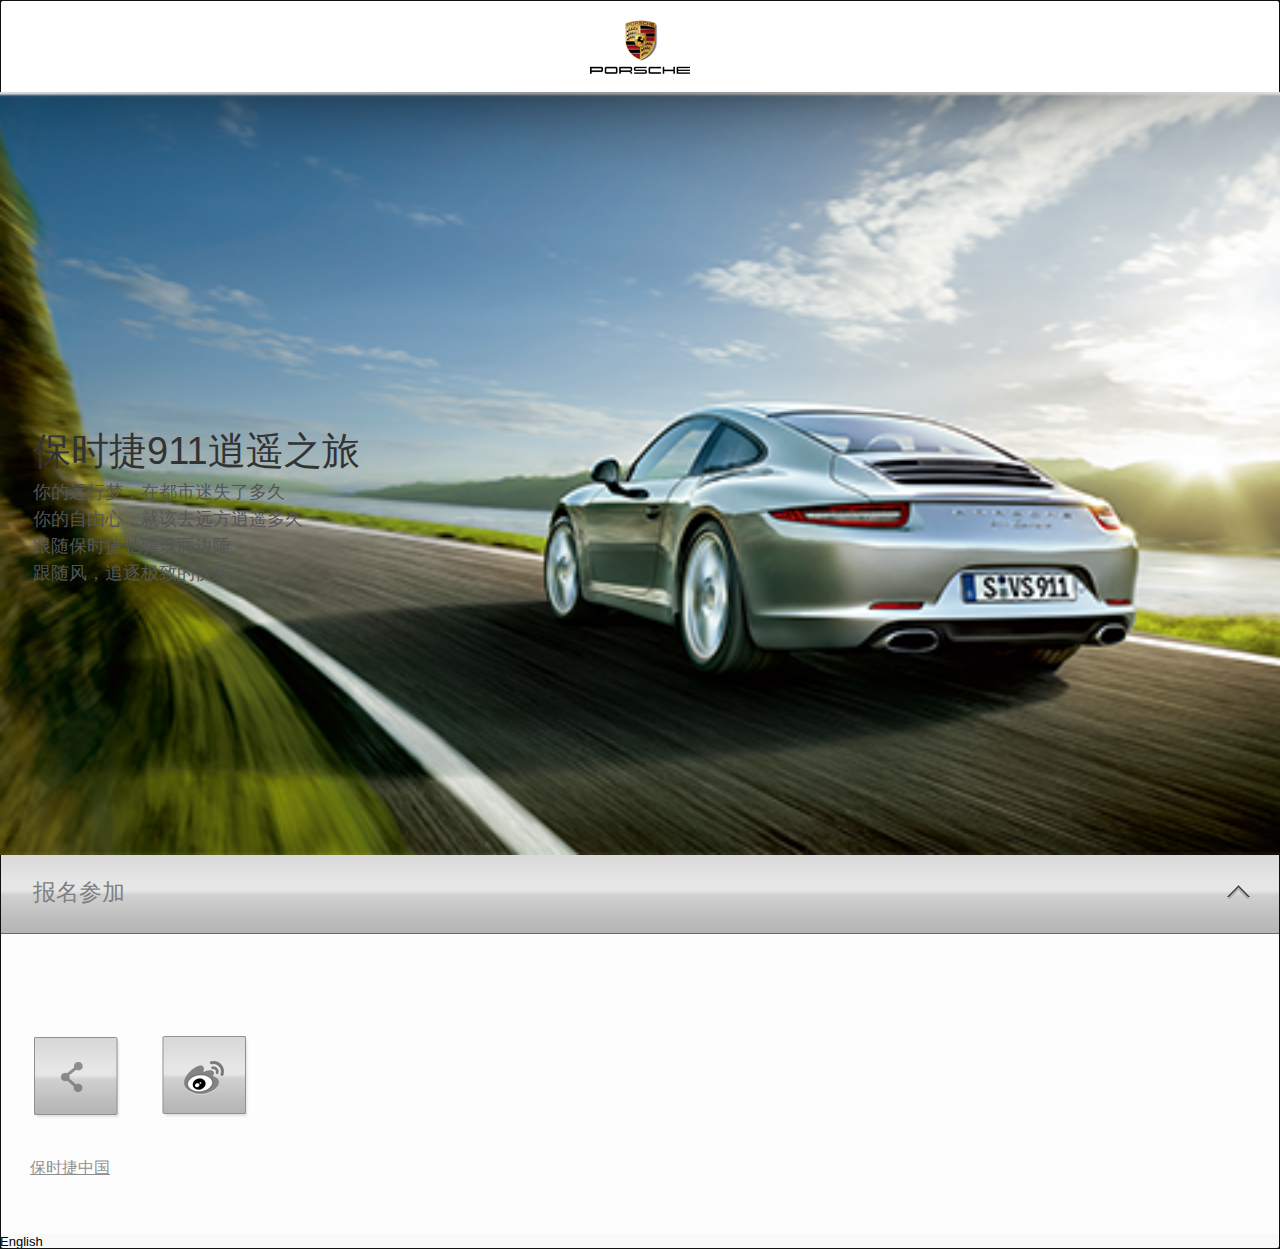
==== commit f8c39a93: "updated the video" ====
--- a/m/index.html
+++ b/m/index.html
@@ -51,9 +51,7 @@
         <video id="video_1" controls preload="none" width="100%" height="100%"
               poster="images/video.jpg"
                 data-setup="{}">
-          <source src="http://video-js.zencoder.com/oceans-clip.mp4" type='video/mp4' />
-          <source src="http://video-js.zencoder.com/oceans-clip.webm" type='video/webm' />
-          <source src="http://video-js.zencoder.com/oceans-clip.ogv" type='video/ogg' />
+          <source src="http://911freedom.porsche-event.cn/videos/cn_mobile.mp4" type='video/mp4' />
         </video>
       </div>
     </div>
@@ -291,24 +289,11 @@
   </div>
   <div class="session5">
     <div class="share1"> </div>
-    <div class="share2"> </div>
-    <a class="share3"  target="_blank" href="http://e.weibo.com/porschechina"></a>
+    <a style="left:160px;" class="share3"  target="_blank" href="http://e.weibo.com/porschechina"></a>
     <div class="copy_link"> <a target="_blank" href="http://www.porsche.com/china/">保时捷中国</a> </div>
   </div>
 </div>
-<div class="share_li2">
-  <div class="share_wrap">
-    <div class="share_li"> <a target="_blank" href="https://plus.google.com/+Porsche/posts">
-      <div class="icon a10"></div>
-      <span>google+</span> </a> </div>
-    <div class="share_li"> <a target="_blank" href="http://pinterest.com/porsche/">
-      <div class="icon a11"></div>
-      <span>pinterest</span> </a> </div>
-  </div>
-  <div class="share_cancel">
-    <div class="btn">取消</div>
-  </div>
-</div>
+
 <div class="share_li1">
   <div class="share_wrap">
     <div class="share_li"> <a target="_blank" href="javascript:sharethis('http://v.t.sina.com.cn/share/share.php?title=%2523#TITLE#%2523&amp;amp;url=#URL#','sina',1);">
